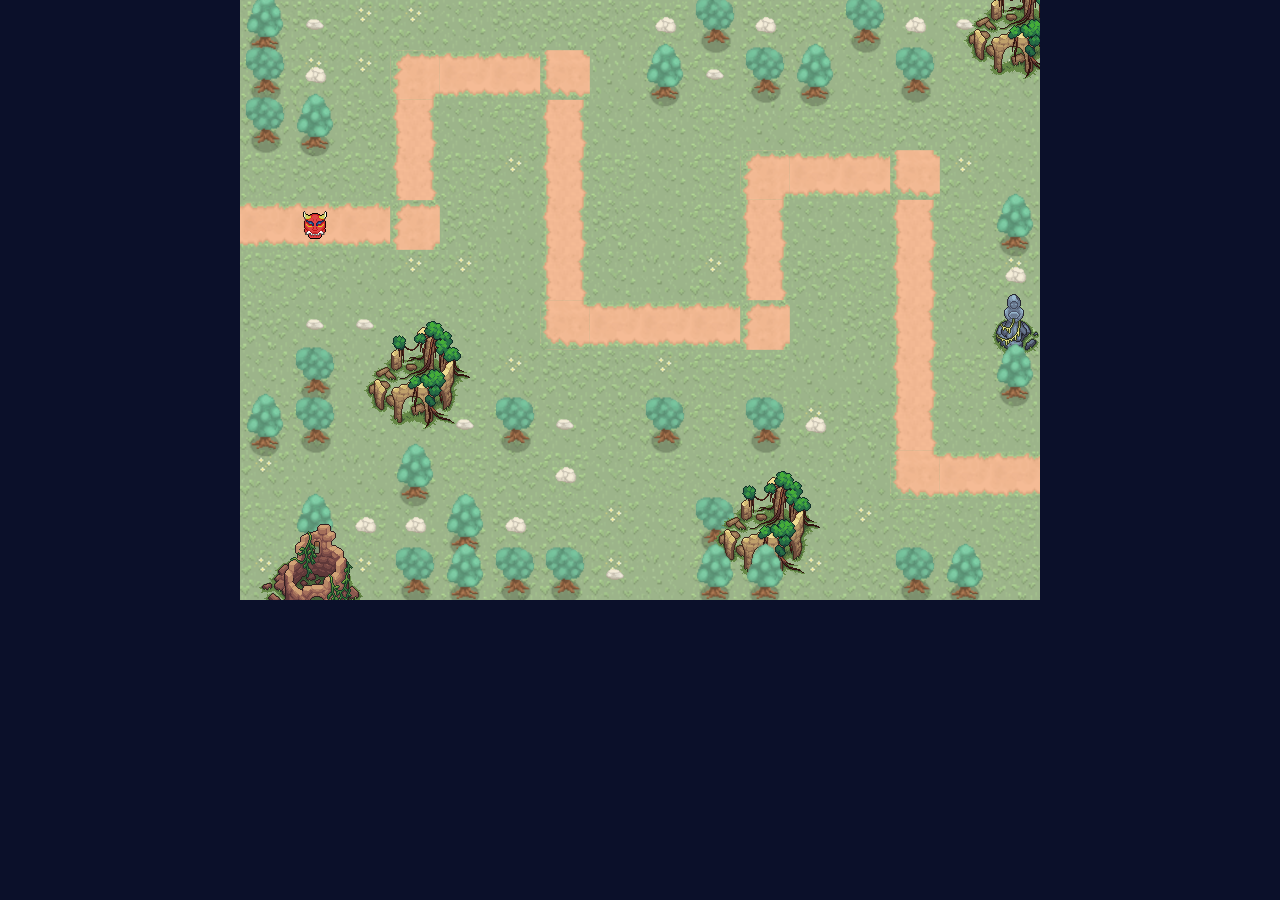
==== DefenseGame/index.html @ 3cfbc280 "Week One - Basic Map & Enemy" ====
<!DOCTYPE html>
<html lang="en">
<head>
    <meta charset="UTF-8">
    <title>Mythological Defense</title>
    <meta name="viewport" content="width=device-width, initial-scale=1.0">
    <link rel="stylesheet" href="style.css">
</head>
<body>

<div id="game-container"></div>

<script src="phaser.js"></script>
<script src="src/game.js"></script>

</body>
</html>
---- DefenseGame/style.css ----
html, body {
    margin: 0;
    padding: 0;
    background: #0b102a;
    height: 100%;
}

#game-container {
    display: flex;
    justify-content: center;
    align-items: center;
}
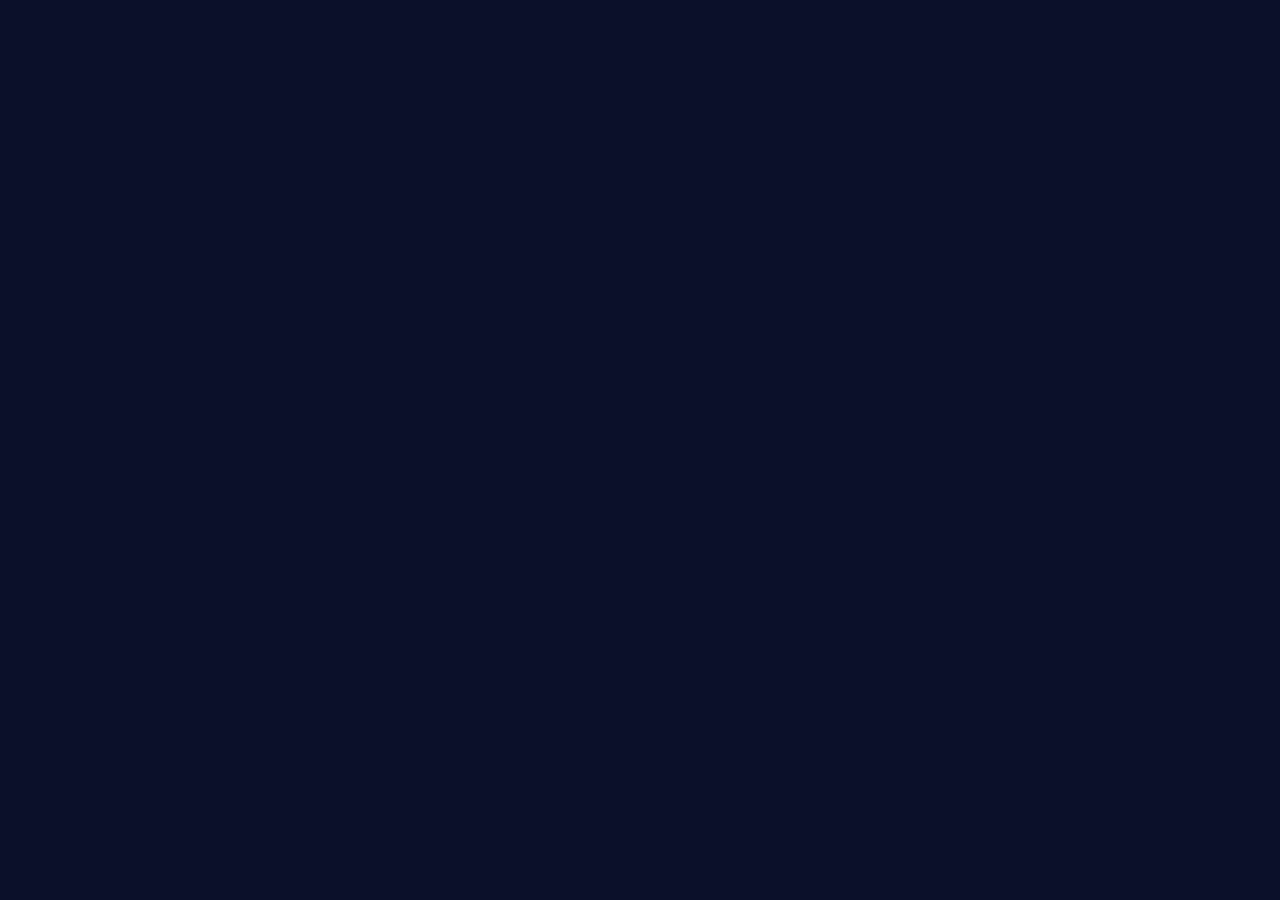
==== commit 417f5d40: "Week 2 - Added Menu Screen & Pause Menu" ====
--- a/DefenseGame/index.html
+++ b/DefenseGame/index.html
@@ -11,7 +11,7 @@
 <div id="game-container"></div>
 
 <script src="phaser.js"></script>
-<script src="src/game.js"></script>
+<script type="module" src="src/game.js"></script>
 
 </body>
 </html>
--- a/DefenseGame/style.css
+++ b/DefenseGame/style.css
@@ -1,12 +1,30 @@
+* {
+    box-sizing: border-box;
+    margin: 0;
+    padding: 0;
+}
+
 html, body {
     margin: 0;
     padding: 0;
     background: #0b102a;
+    width: 100%;
     height: 100%;
+    overflow: hidden;
 }
 
 #game-container {
     display: flex;
     justify-content: center;
     align-items: center;
+    width: 100vw;
+    height: 100vh;
+    margin: 0;
+    padding: 0;
 }
+
+canvas {
+    display: block;
+    margin: 0 !important;
+    padding: 0 !important;
+}
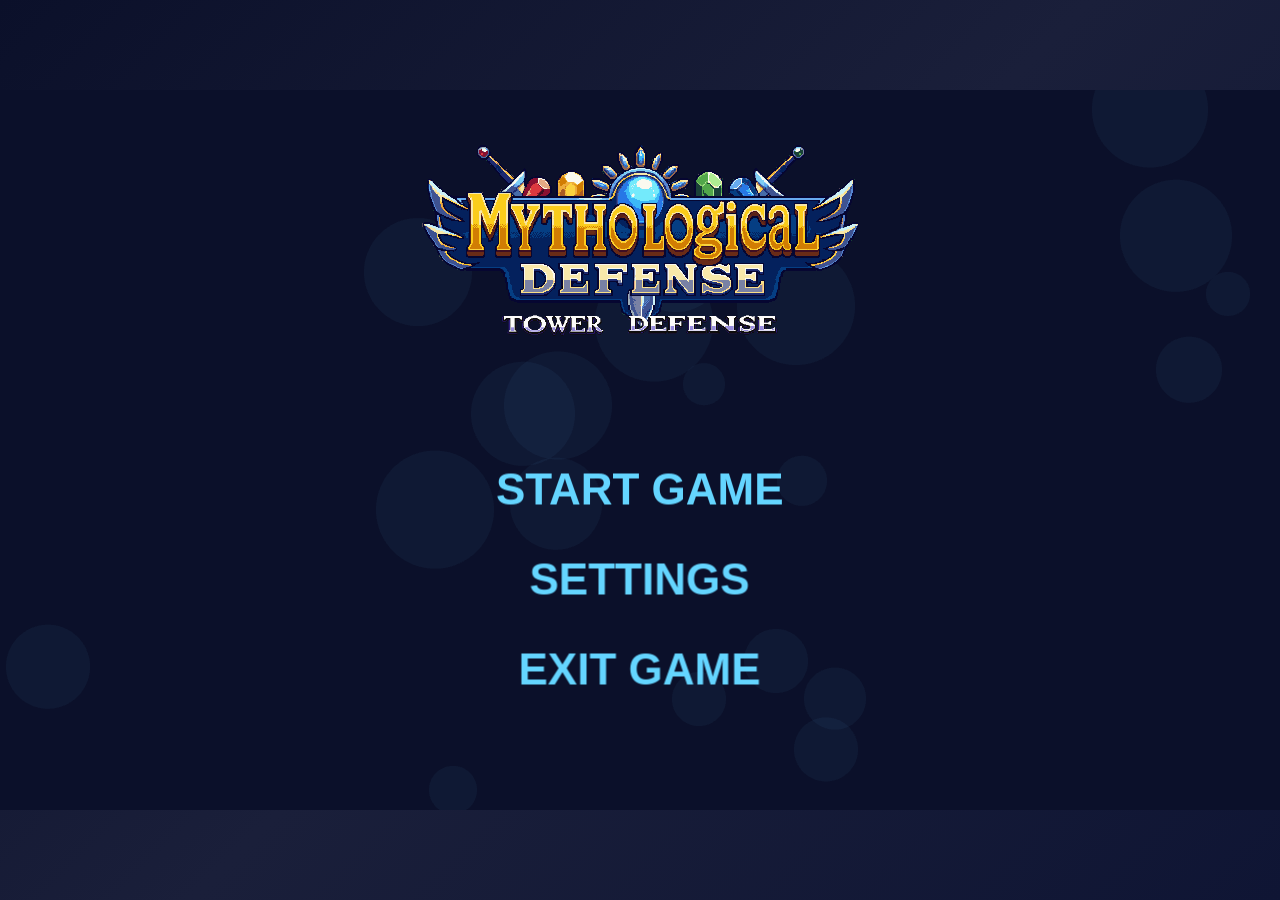
==== commit 99a43fda: "Week 3: Made some bug fixes" ====
--- a/DefenseGame/index.html
+++ b/DefenseGame/index.html
@@ -4,12 +4,77 @@
     <meta charset="UTF-8">
     <title>Mythological Defense</title>
     <meta name="viewport" content="width=device-width, initial-scale=1.0">
+    <link rel="preconnect" href="https://fonts.googleapis.com">
+    <link rel="preconnect" href="https://fonts.gstatic.com" crossorigin>
+    <link href="https://fonts.googleapis.com/css2?family=Inter:wght@400;600;700;800&display=swap" rel="stylesheet">
     <link rel="stylesheet" href="style.css">
 </head>
 <body>
 
 <div id="game-container"></div>
 
+<!-- Game UI Overlay -->
+<div id="game-ui">
+    <!-- Top Bar -->
+    <div id="top-bar">
+        <!-- Left: Health -->
+        <div id="health-section" class="ui-section">
+            <div class="ui-label">HEALTH</div>
+            <div class="health-container">
+                <div id="health-bar" class="health-bar"></div>
+                <div id="health-text" class="health-text">20/20</div>
+            </div>
+        </div>
+
+        <!-- Gold Display -->
+        <div id="gold-section" class="ui-section">
+            <div class="ui-label">GOLD</div>
+            <div class="gold-display">
+                <svg class="gold-icon" viewBox="0 0 24 24" fill="currentColor">
+                    <circle cx="12" cy="12" r="10" fill="#FFD700"/>
+                    <path d="M12 6L15 12L12 18L9 12Z" fill="#FFA500"/>
+                </svg>
+                <span id="gold-count" class="gold-count">0</span>
+            </div>
+        </div>
+
+        <!-- Center: Wave Info -->
+        <div id="wave-section" class="ui-section">
+            <div class="ui-label">WAVE</div>
+            <div id="wave-number" class="wave-number">1/5</div>
+            <div id="wave-status" class="wave-status">Enemies: 0</div>
+        </div>
+
+        <!-- Center-Right: Towers -->
+        <div id="towers-section" class="ui-section">
+            <div class="ui-label">TOWERS</div>
+            <div id="towers-count" class="towers-count">0/6</div>
+        </div>
+
+        <!-- Speed Controls -->
+        <div id="speed-section" class="ui-section">
+            <div class="ui-label">SPEED</div>
+            <div class="speed-controls">
+                <button class="speed-btn" data-speed="0.5">0.5x</button>
+                <button class="speed-btn active" data-speed="1">1x</button>
+                <button class="speed-btn" data-speed="2">2x</button>
+                <button class="speed-btn" data-speed="4">4x</button>
+            </div>
+        </div>
+
+        <!-- Right: Pause Button -->
+        <div id="controls-section" class="ui-section">
+            <button id="pause-btn" class="pause-button" title="Press ESC to pause">
+                <svg class="pause-icon" viewBox="0 0 24 24" fill="currentColor">
+                    <path d="M6 4h4v16H6V4zm8 0h4v16h-4V4z"/>
+                </svg>
+                <span>PAUSE</span>
+                <span class="keyboard-hint">ESC</span>
+            </button>
+        </div>
+    </div>
+</div>
+
 <script src="phaser.js"></script>
 <script type="module" src="src/game.js"></script>
 
--- a/DefenseGame/style.css
+++ b/DefenseGame/style.css
@@ -7,10 +7,11 @@
 html, body {
     margin: 0;
     padding: 0;
-    background: #0b102a;
+    background: linear-gradient(135deg, #0b102a 0%, #1a1f3a 50%, #0f1534 100%);
     width: 100%;
     height: 100%;
     overflow: hidden;
+    font-family: 'Inter', -apple-system, BlinkMacSystemFont, 'Segoe UI', sans-serif;
 }
 
 #game-container {
@@ -28,3 +29,387 @@
     margin: 0 !important;
     padding: 0 !important;
 }
+
+/* Game UI Overlay */
+#game-ui {
+    position: fixed;
+    top: 0;
+    left: 0;
+    width: 100vw;
+    height: auto;
+    z-index: 10000;
+    pointer-events: none;
+    display: none;
+}
+
+#top-bar {
+    display: flex;
+    justify-content: space-between;
+    align-items: center;
+    background: linear-gradient(180deg, rgba(11, 16, 42, 0.97) 0%, rgba(15, 21, 52, 0.93) 100%);
+    border-bottom: 2px solid #7c3aed;
+    padding: 16px 28px;
+    box-shadow: 0 8px 32px rgba(0, 0, 0, 0.6), inset 0 1px 0 rgba(255, 255, 255, 0.1);
+    backdrop-filter: blur(12px);
+    gap: 48px;
+    animation: slideDown 0.6s cubic-bezier(0.34, 1.56, 0.64, 1);
+    pointer-events: auto;
+}
+
+@keyframes slideDown {
+    from {
+        transform: translateY(-100%);
+        opacity: 0;
+    }
+    to {
+        transform: translateY(0);
+        opacity: 1;
+    }
+}
+
+.ui-section {
+    display: flex;
+    flex-direction: column;
+    gap: 10px;
+}
+
+/* Left: Health Section */
+#health-section {
+    flex: 0 0 auto;
+    min-width: 220px;
+}
+
+.ui-label {
+    font-size: 10px;
+    font-weight: 700;
+    letter-spacing: 2.5px;
+    color: #9ca3af;
+    text-transform: uppercase;
+    text-shadow: 0 2px 4px rgba(0, 0, 0, 0.3);
+}
+
+.health-container {
+    display: flex;
+    align-items: center;
+    gap: 12px;
+}
+
+.health-bar {
+    width: 160px;
+    height: 28px;
+    background: linear-gradient(135deg, #1f2937 0%, #111827 100%);
+    border: 2px solid #dc2626;
+    border-radius: 6px;
+    overflow: hidden;
+    position: relative;
+    box-shadow: inset 0 2px 8px rgba(0, 0, 0, 0.5), 0 4px 12px rgba(220, 38, 38, 0.2);
+}
+
+.health-bar::after {
+    content: '';
+    position: absolute;
+    top: 0;
+    left: 0;
+    height: 100%;
+    background: linear-gradient(90deg, #dc2626 0%, #ef4444 50%, #fca5a5 100%);
+    width: var(--health-width, 100%);
+    transition: width 0.3s ease;
+    box-shadow: inset 0 1px 2px rgba(255, 255, 255, 0.2);
+}
+
+.health-text {
+    font-size: 14px;
+    font-weight: 700;
+    color: #dc2626;
+    min-width: 55px;
+    text-align: right;
+    text-shadow: 0 2px 4px rgba(0, 0, 0, 0.5);
+}
+
+/* Gold Section */
+#gold-section {
+    flex: 0 0 auto;
+    align-items: center;
+    text-align: center;
+}
+
+.gold-display {
+    display: flex;
+    align-items: center;
+    gap: 10px;
+    background: linear-gradient(135deg, rgba(255, 215, 0, 0.15) 0%, rgba(255, 165, 0, 0.1) 100%);
+    padding: 8px 16px;
+    border: 2px solid #FFD700;
+    border-radius: 8px;
+    box-shadow: 0 4px 12px rgba(255, 215, 0, 0.2), inset 0 1px 0 rgba(255, 255, 255, 0.1);
+}
+
+.gold-icon {
+    width: 24px;
+    height: 24px;
+    filter: drop-shadow(0 2px 4px rgba(0, 0, 0, 0.3));
+}
+
+.gold-count {
+    font-size: 18px;
+    font-weight: 800;
+    color: #FFD700;
+    min-width: 80px;
+    text-align: left;
+    text-shadow: 0 2px 6px rgba(255, 215, 0, 0.4);
+    letter-spacing: 1px;
+}
+
+/* Center: Wave Section */
+#wave-section {
+    flex: 1;
+    align-items: center;
+    text-align: center;
+}
+
+.wave-number {
+    font-size: 32px;
+    font-weight: 800;
+    background: linear-gradient(135deg, #7c3aed 0%, #a78bfa 100%);
+    -webkit-background-clip: text;
+    -webkit-text-fill-color: transparent;
+    background-clip: text;
+    text-shadow: 0 4px 12px rgba(124, 58, 237, 0.3);
+    letter-spacing: 1px;
+}
+
+.wave-status {
+    font-size: 12px;
+    color: #d1d5db;
+    letter-spacing: 1.5px;
+    font-weight: 600;
+}
+
+/* Towers Section */
+#towers-section {
+    flex: 0 0 auto;
+    align-items: center;
+    text-align: center;
+}
+
+.towers-count {
+    font-size: 20px;
+    font-weight: 800;
+    color: #fbbf24;
+    letter-spacing: 1px;
+    transition: all 0.3s cubic-bezier(0.34, 1.56, 0.64, 1);
+    text-shadow: 0 2px 8px rgba(251, 191, 36, 0.3);
+}
+
+.towers-count.maxed {
+    color: #ef4444;
+    text-shadow: 0 0 15px rgba(239, 68, 68, 0.8);
+    animation: pulse 0.6s ease-in-out infinite;
+}
+
+@keyframes pulse {
+    0%, 100% { transform: scale(1); }
+    50% { transform: scale(1.1); }
+}
+
+/* Speed Controls Section */
+#speed-section {
+    flex: 0 0 auto;
+    align-items: center;
+    text-align: center;
+    pointer-events: auto;
+}
+
+.speed-controls {
+    display: flex;
+    gap: 8px;
+    pointer-events: auto;
+}
+
+.towers-count {
+    font-size: 18px;
+    font-weight: bold;
+    color: #fbbf24;
+    letter-spacing: 1px;
+    transition: all 0.3s ease;
+}
+
+.towers-count.maxed {
+    color: #ef4444;
+    text-shadow: 0 0 10px rgba(239, 68, 68, 0.6);
+}
+
+/* Speed Controls Section */
+#speed-section {
+    flex: 0 0 auto;
+    align-items: center;
+    text-align: center;
+    pointer-events: auto;
+}
+
+.speed-controls {
+    display: flex;
+    gap: 6px;
+    pointer-events: auto;
+}
+
+.speed-btn {
+    padding: 8px 16px;
+    background: linear-gradient(135deg, #3b82f6 0%, #2563eb 100%);
+    color: white;
+    border: 2px solid #60a5fa;
+    border-radius: 8px;
+    font-size: 12px;
+    font-weight: 700;
+    cursor: pointer;
+    transition: all 0.3s cubic-bezier(0.34, 1.56, 0.64, 1);
+    pointer-events: auto;
+    box-shadow: 0 4px 12px rgba(59, 130, 246, 0.3);
+    text-transform: uppercase;
+    letter-spacing: 0.5px;
+}
+
+.speed-btn:hover {
+    background: linear-gradient(135deg, #60a5fa 0%, #3b82f6 100%);
+    border-color: #93c5fd;
+    box-shadow: 0 6px 20px rgba(59, 130, 246, 0.5);
+    transform: translateY(-2px);
+}
+
+.speed-btn.active {
+    background: linear-gradient(135deg, #7c3aed 0%, #6d28d9 100%);
+    border-color: #a78bfa;
+    box-shadow: 0 0 16px rgba(124, 58, 237, 0.6), inset 0 1px 0 rgba(255, 255, 255, 0.1);
+    box-shadow: 0 6px 20px rgba(124, 58, 237, 0.5);
+}
+
+.speed-btn:active {
+    transform: translateY(0);
+}
+
+/* Right: Controls Section */
+#controls-section {
+    flex: 0 0 auto;
+    align-items: flex-end;
+    pointer-events: auto;
+}
+
+.pause-button {
+    display: flex;
+    align-items: center;
+    gap: 10px;
+    padding: 12px 24px;
+    background: linear-gradient(135deg, #7c3aed 0%, #6d28d9 100%);
+    color: white;
+    border: 2px solid #a78bfa;
+    border-radius: 10px;
+    font-size: 13px;
+    font-weight: 700;
+    cursor: pointer;
+    letter-spacing: 1.5px;
+    transition: all 0.3s cubic-bezier(0.34, 1.56, 0.64, 1);
+    box-shadow: 0 6px 20px rgba(124, 58, 237, 0.4);
+    text-transform: uppercase;
+}
+
+.pause-button:hover {
+    background: linear-gradient(135deg, #8b5cf6 0%, #7c3aed 100%);
+    box-shadow: 0 8px 28px rgba(124, 58, 237, 0.6);
+    transform: translateY(-3px);
+    border-color: #ddd6fe;
+}
+
+.pause-button:active {
+    transform: translateY(-1px);
+    box-shadow: 0 4px 16px rgba(124, 58, 237, 0.4);
+}
+
+.pause-icon {
+    width: 18px;
+    height: 18px;
+    display: inline-block;
+    filter: drop-shadow(0 2px 4px rgba(0, 0, 0, 0.2));
+}
+
+.keyboard-hint {
+    font-size: 10px;
+    opacity: 0.8;
+    font-weight: 600;
+    letter-spacing: 0.5px;
+    margin-left: 4px;
+}
+
+/* Responsive Design */
+@media (max-width: 1024px) {
+    #top-bar {
+        gap: 28px;
+        padding: 12px 20px;
+    }
+
+    .wave-number {
+        font-size: 28px;
+    }
+
+    .health-bar {
+        width: 140px;
+    }
+}
+
+@media (max-width: 768px) {
+    #top-bar {
+        gap: 12px;
+        padding: 10px 14px;
+        flex-wrap: wrap;
+    }
+
+    #health-section {
+        flex: 1 1 100%;
+        min-width: unset;
+    }
+
+    #gold-section {
+        flex: 0 1 auto;
+    }
+
+    #wave-section {
+        flex: 0 1 auto;
+    }
+
+    #controls-section {
+        flex: 1 1 auto;
+        align-items: center;
+        justify-content: flex-end;
+    }
+
+    .ui-label {
+        font-size: 9px;
+        letter-spacing: 2px;
+    }
+
+    .pause-button {
+        padding: 10px 16px;
+        font-size: 11px;
+    }
+
+    .wave-number {
+        font-size: 22px;
+    }
+
+    .health-bar {
+        width: 110px;
+        height: 24px;
+    }
+
+    .gold-display {
+        padding: 6px 12px;
+    }
+
+    .speed-controls {
+        gap: 6px;
+    }
+
+    .speed-btn {
+        padding: 6px 10px;
+        font-size: 11px;
+    }
+}
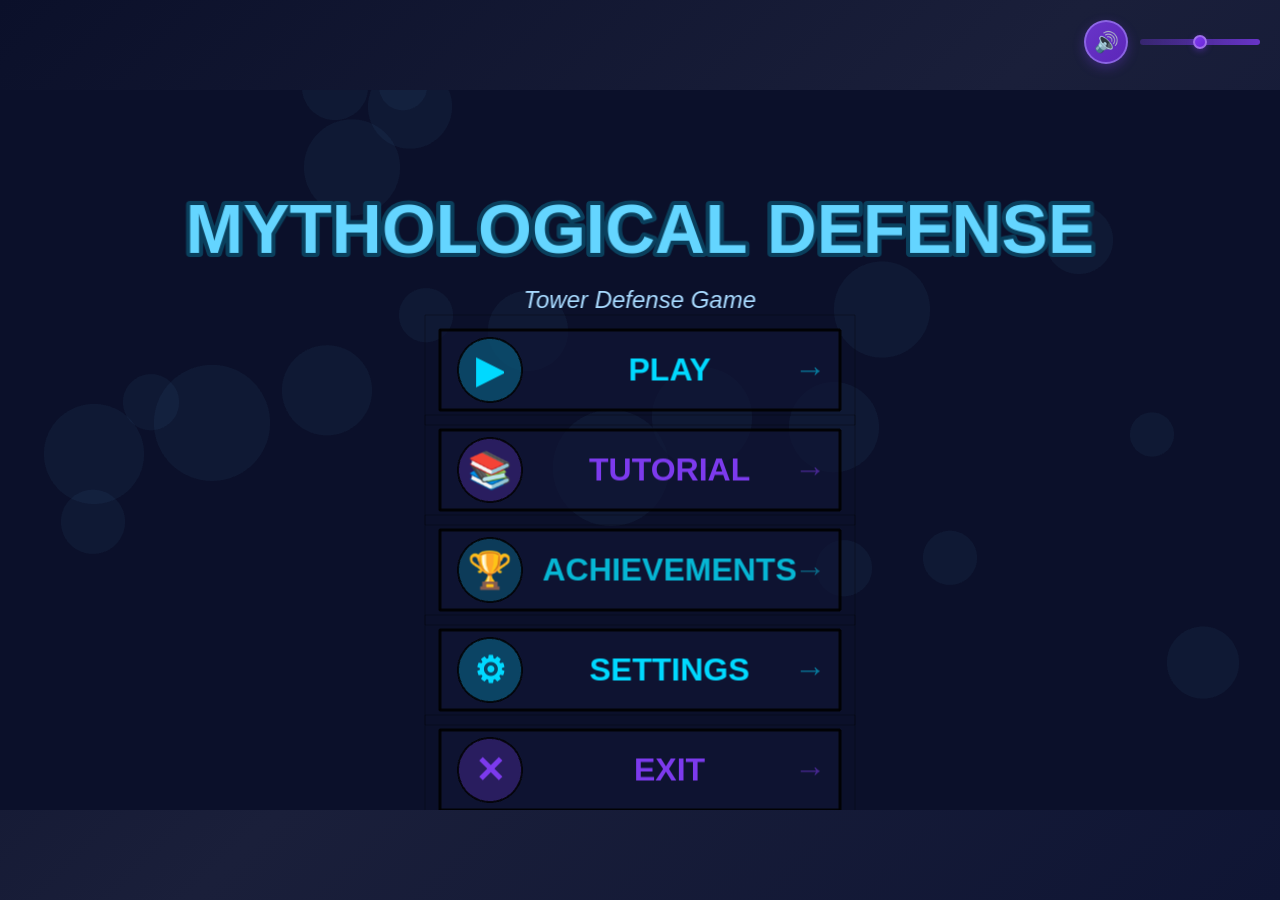
==== commit 1d40ad2e: "Week 5: Additional Features added" ====
--- a/DefenseGame/index.html
+++ b/DefenseGame/index.html
@@ -12,6 +12,12 @@
 <body>
 
 <div id="game-container"></div>
+
+<!-- Audio Controls -->
+<div id="audio-controls">
+    <button id="mute-btn" class="audio-btn" title="Toggle mute">🔊</button>
+    <input type="range" id="volume-slider" class="audio-slider" min="0" max="100" value="50" title="Master Volume">
+</div>
 
 <!-- Game UI Overlay -->
 <div id="game-ui">
@@ -73,6 +79,25 @@
             </button>
         </div>
     </div>
+
+    <!-- Bottom Tower Selection Panel -->
+    <div id="tower-selection-panel">
+        <div id="tower-selection-container">
+            <div id="tower-list"></div>
+        </div>
+    </div>
+
+    <!-- Tower Info Tooltip -->
+    <div id="tower-info-tooltip" style="visibility: hidden; position: fixed; background: rgba(15,21,52,0.95); border: 2px solid #64d5ff; border-radius: 8px; padding: 12px; color: white; font-family: Arial; font-size: 12px; max-width: 200px; z-index: 10001; pointer-events: none; contain: layout style paint; will-change: transform;">
+        <div id="tower-info-name" style="font-weight: bold; font-size: 14px; color: #64d5ff; margin-bottom: 8px;"></div>
+        <div id="tower-info-stats" style="line-height: 1.6;">
+            <div id="tower-info-level"></div>
+            <div id="tower-info-damage"></div>
+            <div id="tower-info-speed"></div>
+            <div id="tower-info-range"></div>
+            <div id="tower-info-upgrade" style="margin-top: 8px; padding-top: 8px; border-top: 1px solid #64d5ff; color: #FFD700;"></div>
+        </div>
+    </div>
 </div>
 
 <script src="phaser.js"></script>
--- a/DefenseGame/style.css
+++ b/DefenseGame/style.css
@@ -36,7 +36,8 @@
     top: 0;
     left: 0;
     width: 100vw;
-    height: auto;
+    height: 68px;
+    min-height: 68px;
     z-index: 10000;
     pointer-events: none;
     display: none;
@@ -48,10 +49,10 @@
     align-items: center;
     background: linear-gradient(180deg, rgba(11, 16, 42, 0.97) 0%, rgba(15, 21, 52, 0.93) 100%);
     border-bottom: 2px solid #7c3aed;
-    padding: 16px 28px;
+    padding: 10px 16px;
     box-shadow: 0 8px 32px rgba(0, 0, 0, 0.6), inset 0 1px 0 rgba(255, 255, 255, 0.1);
     backdrop-filter: blur(12px);
-    gap: 48px;
+    gap: 32px;
     animation: slideDown 0.6s cubic-bezier(0.34, 1.56, 0.64, 1);
     pointer-events: auto;
 }
@@ -80,9 +81,9 @@
 }
 
 .ui-label {
-    font-size: 10px;
+    font-size: 8px;
     font-weight: 700;
-    letter-spacing: 2.5px;
+    letter-spacing: 2px;
     color: #9ca3af;
     text-transform: uppercase;
     text-shadow: 0 2px 4px rgba(0, 0, 0, 0.3);
@@ -413,3 +414,296 @@
         font-size: 11px;
     }
 }
+
+/* Tower Selection Panel */
+#tower-selection-panel {
+    position: fixed;
+    bottom: 0;
+    left: 0;
+    width: 100vw;
+    height: 110px;
+    min-height: 110px;
+    z-index: 9999;
+    display: none;
+    pointer-events: auto;
+    background: linear-gradient(180deg, rgba(15, 21, 52, 0.95) 0%, rgba(11, 16, 42, 0.97) 100%);
+    border-top: 2px solid #7c3aed;
+    box-shadow: 0 -8px 32px rgba(0, 0, 0, 0.6), inset 0 -1px 0 rgba(255, 255, 255, 0.1);
+    backdrop-filter: blur(12px);
+    max-height: 110px;
+    animation: slideUp 0.6s cubic-bezier(0.34, 1.56, 0.64, 1);
+}
+
+@keyframes slideUp {
+    from {
+        transform: translateY(100%);
+        opacity: 0;
+    }
+    to {
+        transform: translateY(0);
+        opacity: 1;
+    }
+}
+
+#tower-selection-container {
+    display: flex;
+    justify-content: center;
+    align-items: center;
+    gap: 12px;
+    padding: 10px;
+    flex-wrap: wrap;
+}
+
+#tower-list {
+    display: flex;
+    gap: 16px;
+    justify-content: center;
+    align-items: center;
+    flex-wrap: wrap;
+}
+
+.tower-option {
+    display: flex;
+    flex-direction: column;
+    align-items: center;
+    gap: 4px;
+    padding: 8px 12px;
+    background: linear-gradient(135deg, #1f2937 0%, #111827 100%);
+    border: 2px solid #4b5563;
+    border-radius: 6px;
+    cursor: pointer;
+    transition: all 0.3s cubic-bezier(0.34, 1.56, 0.64, 1);
+    pointer-events: auto;
+    min-width: 85px;
+    text-align: center;
+    box-shadow: 0 4px 12px rgba(0, 0, 0, 0.3);
+}
+
+.tower-option:hover {
+    background: linear-gradient(135deg, #2d3748 0%, #1a202c 100%);
+    border-color: #7c3aed;
+    box-shadow: 0 6px 20px rgba(124, 58, 237, 0.3), inset 0 1px 0 rgba(255, 255, 255, 0.1);
+    transform: translateY(-3px);
+}
+
+.tower-option.selected {
+    background: linear-gradient(135deg, #7c3aed 0%, #6d28d9 100%);
+    border-color: #a78bfa;
+    box-shadow: 0 0 16px rgba(124, 58, 237, 0.6), inset 0 1px 0 rgba(255, 255, 255, 0.2);
+}
+
+.tower-option.disabled {
+    opacity: 0.5;
+    cursor: not-allowed;
+    border-color: #4b2820;
+}
+
+.tower-option.disabled:hover {
+    background: linear-gradient(135deg, #1f2937 0%, #111827 100%);
+    border-color: #4b2820;
+    box-shadow: 0 4px 12px rgba(0, 0, 0, 0.3);
+    transform: none;
+}
+
+.tower-name {
+    font-size: 11px;
+    font-weight: 700;
+    color: #f3f4f6;
+    text-transform: uppercase;
+    letter-spacing: 0.5px;
+}
+
+.tower-cost {
+    font-size: 11px;
+    font-weight: 600;
+    color: #FFD700;
+    display: flex;
+    align-items: center;
+    gap: 2px;
+}
+
+.tower-description {
+    font-size: 9px;
+    color: #d1d5db;
+}
+
+/* Audio Controls */
+#audio-controls {
+    position: fixed;
+    top: 20px;
+    right: 20px;
+    z-index: 10001;
+    display: flex;
+    gap: 12px;
+    align-items: center;
+}
+
+.audio-btn {
+    width: 44px;
+    height: 44px;
+    border-radius: 50%;
+    background: linear-gradient(135deg, rgba(124, 58, 237, 0.8) 0%, rgba(109, 40, 217, 0.8) 100%);
+    border: 2px solid rgba(167, 139, 250, 0.6);
+    color: white;
+    font-size: 20px;
+    cursor: pointer;
+    display: flex;
+    align-items: center;
+    justify-content: center;
+    transition: all 0.3s ease;
+    backdrop-filter: blur(10px);
+    box-shadow: 0 4px 12px rgba(124, 58, 237, 0.3);
+}
+
+.audio-btn:hover {
+    background: linear-gradient(135deg, rgba(124, 58, 237, 1) 0%, rgba(109, 40, 217, 1) 100%);
+    border-color: rgba(221, 214, 254, 1);
+    box-shadow: 0 6px 20px rgba(124, 58, 237, 0.5);
+    transform: scale(1.05);
+}
+
+.audio-btn:active {
+    transform: scale(0.95);
+}
+
+.audio-slider {
+    width: 120px;
+    height: 6px;
+    border-radius: 3px;
+    background: linear-gradient(90deg, rgba(124, 58, 237, 0.3) 0%, rgba(124, 58, 237, 0.8) 100%);
+    outline: none;
+    -webkit-appearance: none;
+    appearance: none;
+    cursor: pointer;
+}
+
+.audio-slider::-webkit-slider-thumb {
+    -webkit-appearance: none;
+    appearance: none;
+    width: 14px;
+    height: 14px;
+    border-radius: 50%;
+    background: linear-gradient(135deg, #7c3aed 0%, #6d28d9 100%);
+    cursor: pointer;
+    box-shadow: 0 2px 6px rgba(124, 58, 237, 0.4);
+    border: 2px solid rgba(255, 255, 255, 0.3);
+}
+
+.audio-slider::-moz-range-thumb {
+    width: 14px;
+    height: 14px;
+    border-radius: 50%;
+    background: linear-gradient(135deg, #7c3aed 0%, #6d28d9 100%);
+    cursor: pointer;
+    box-shadow: 0 2px 6px rgba(124, 58, 237, 0.4);
+    border: 2px solid rgba(255, 255, 255, 0.3);
+}
+
+/* Enhanced animations and effects */
+@keyframes float {
+    0%, 100% { transform: translateY(0px); }
+    50% { transform: translateY(-10px); }
+}
+
+@keyframes glow {
+    0%, 100% { box-shadow: 0 0 5px rgba(100, 213, 255, 0.5); }
+    50% { box-shadow: 0 0 20px rgba(100, 213, 255, 0.9); }
+}
+
+@keyframes shimmer {
+    0% { background-position: -1000px 0; }
+    100% { background-position: 1000px 0; }
+}
+
+/* Enhanced health bar */
+.health-bar {
+    --health-width: 100%;
+    width: 160px;
+    height: 28px;
+    background: linear-gradient(135deg, #1f2937 0%, #111827 100%);
+    border-radius: 6px;
+    overflow: hidden;
+    box-shadow: inset 0 2px 6px rgba(0, 0, 0, 0.5), 0 0 10px rgba(0, 0, 0, 0.3);
+    position: relative;
+}
+
+.health-bar::before {
+    content: '';
+    position: absolute;
+    top: 0;
+    left: 0;
+    width: var(--health-width);
+    height: 100%;
+    background: linear-gradient(90deg, #10b981 0%, #059669 50%, #047857 100%);
+    box-shadow: 0 0 10px rgba(16, 185, 129, 0.6), inset 0 1px 0 rgba(255, 255, 255, 0.2);
+    border-radius: 6px;
+    transition: width 0.2s ease;
+}
+
+.health-bar::after {
+    content: '';
+    position: absolute;
+    top: 0;
+    left: 0;
+    width: 100%;
+    height: 100%;
+    background: linear-gradient(90deg, transparent 0%, rgba(255, 255, 255, 0.1) 50%, transparent 100%);
+    animation: shimmer 3s infinite;
+    background-size: 1000px 100%;
+}
+
+/* Gold count animation */
+.gold-count {
+    animation: none;
+    transition: color 0.2s ease;
+}
+
+.gold-count.pulse {
+    animation: goldPulse 0.6s ease-out;
+}
+
+@keyframes goldPulse {
+    0% { transform: scale(1); color: #FFD700; text-shadow: 0 0 10px rgba(255, 215, 0, 0.8); }
+    50% { transform: scale(1.2); }
+    100% { transform: scale(1); color: #FFD700; text-shadow: 0 0 5px rgba(255, 215, 0, 0.4); }
+}
+
+/* Button improvements */
+button:disabled {
+    opacity: 0.5;
+    cursor: not-allowed;
+}
+
+/* Smooth transitions */
+* {
+    transition-timing-function: cubic-bezier(0.34, 1.56, 0.64, 1);
+}
+
+/* Responsive improvements */
+@media (max-width: 1024px) {
+    #audio-controls {
+        top: 10px;
+        right: 10px;
+    }
+
+    .audio-slider {
+        width: 100px;
+    }
+}
+
+@media (max-width: 600px) {
+    #audio-controls {
+        flex-direction: column;
+        gap: 8px;
+    }
+
+    .audio-slider {
+        width: 80px;
+    }
+
+    .audio-btn {
+        width: 36px;
+        height: 36px;
+        font-size: 16px;
+    }
+}
